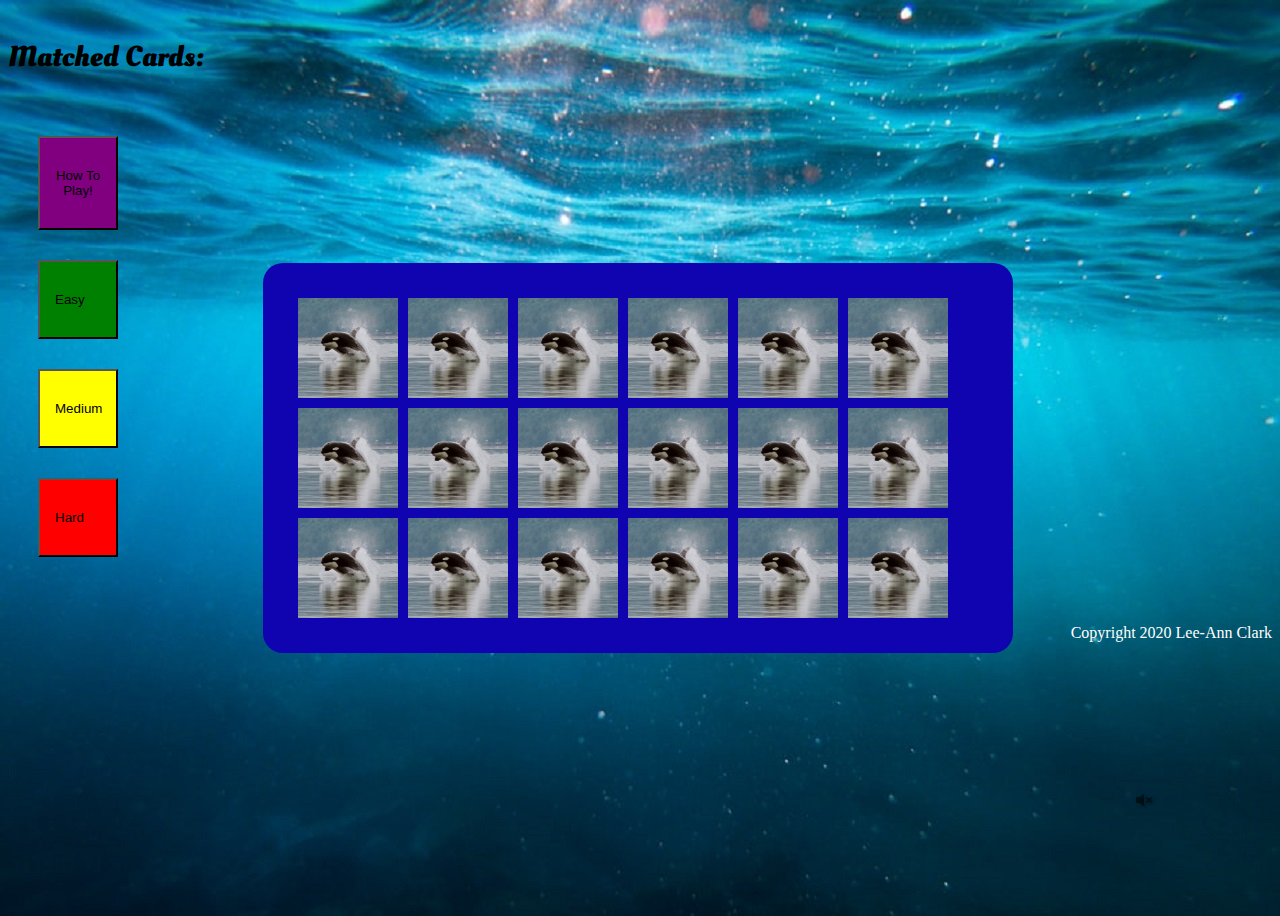
==== index.html @ 4de88b0d "how to play modal completed" ====
<!DOCTYPE html>
<html lang="en">

<head>
  <meta charset="UTF-8">
  <title>Memory Game</title>
  <link rel="stylesheet" href="/assets/css/style.css">
  <link rel="stylesheet" href="https://cdnjs.cloudflare.com/ajax/libs/font-awesome/5.13.0/css/all.min.css">
  <script src="https://ajax.googleapis.com/ajax/libs/jquery/2.1.1/jquery.min.js"></script>
  <script src="/assets/js/cards.js"></script>
  <script src="/assets/js/script.js"></script>

</head>

<body>

  <div class="game-score">
    <h3>Matched Cards:<span id="result"></span></h3>

    <!-- Trigger/Open The Modal -->
    <button id="myBtn" style=background-color:purple>How To Play!</button>

    <!-- The Modal -->
    <div id="myModal" class="modal">

      <!-- Modal content -->
      <div class="modal-content">
        <span class="close">&times;</span>
        <h2>Welcome to The Ocean.</h2>
        <p> The aim of this game is to test your memory.<br>
          Click on 2 cards.<br>
          If they match they will dissapear.<br>
          If not they will turn back over.<br>
          Match all the cards until there are none left.<br>
          You can choose your level of difficulty by clicking either Easy, Medium or Hard buttons.</p>
        <h3>Have Fun!</h3>

      </div>
    </div>

    <button id="easy" value="easy" style=background-color:green>Easy</button>
    <button id="medium" value="medium" style=background-color:yellow>Medium</button>
    <button id="hard" value="hard" style=background-color:red>Hard</button>
  </div>


  <div class="grid">
  </div>
  <div class="sound-button" id="muteButton"><i id="muteId" onclick="muteIcon()" class="fas fa-volume-mute"></i>
  </div>
  <div class="footer">
    <p>Copyright 2020 Lee-Ann Clark</p>
  </div>
</body>

</html>
---- assets/css/style.css ----
@import url("https://fonts.googleapis.com/css2?family=Oleo+Script&display=swap");

.grid {
  display: flex;
  flex-wrap: wrap;
  background: rgb(15, 4, 175);
  width: 690px;
  margin: auto;
  padding: 30px;
  border-width: 30px;
  border-radius: 20px;
}

img {

  width: 100px;
  height: 100px;
  border-style: solid;
  border-width: 5px;
  border-color: rgb(15, 4, 175);
}

img:hover {
  border-style: solid;
  border-width: 5px;
  border-color: rgb(5, 207, 221);
  border-radius: 10px;
}

body {
  height: 100vh;
  display: flex;
  background: url(/assets/images/underwater1.png);
  /*background: rgb(8, 186, 218);*/
}

h2 {
  font-family: 'Oleo Script', cursive;
    font-size: 35px;
    text-align: center;
}
h3 {
  font-family: 'Oleo Script', cursive;
    font-size: 1.8em;
    text-align: center;
 
  
}/* The Modal (background) */
.modal {
  display: none;
  position: fixed;
  z-index: 1;
  left: 0;
  top: 0;
  width: 100%;
  height: 100%;
  overflow: auto;
  background-color: rgb(0, 0, 0);
  /* Fallback color */
  background-color: rgba(0, 0, 0, 0.4);
  /* Black w/ opacity */
  
}

/* Modal Content/Box */
.modal-content {
  background-color: rgb(5, 207, 221);
  margin: 15% auto;
  padding: 20px;
  border: 1px solid #888;
  width: 45%;
  height: 40%;
  text-align: center;
}

/* The Close Button */
.close {
  color: #aaa;
  float: right;
  font-size: 28px;
  font-weight: bold;
}

.close:hover,
.close:focus {
  color: black;
  text-decoration: none;
  cursor: pointer;
}
/*------Buttons  ------*/
#myBtn {
  margin-top: 30px;
  margin-left: 30px;
  width: 80px;
  padding: 30px 15px 30px 15px;
}

#easy, #medium,
#hard {
  display: flex;
  margin-top: 30px;
  margin-left: 30px;
  width: 80px;
  padding: 30px 15px 30px 15px;
}

.sound-button {
  position:fixed;
  bottom:10%;
  right:10%;
  color: rgba(0, 0, 0, .5);
  text-align:center;
  text-shadow: 2px 2px 3px rgba(0, 0, 0, 0.3);
  z-index: 99;
  cursor: pointer;
}
.footer {
  color: white;
  margin-top: 600px;
  
}
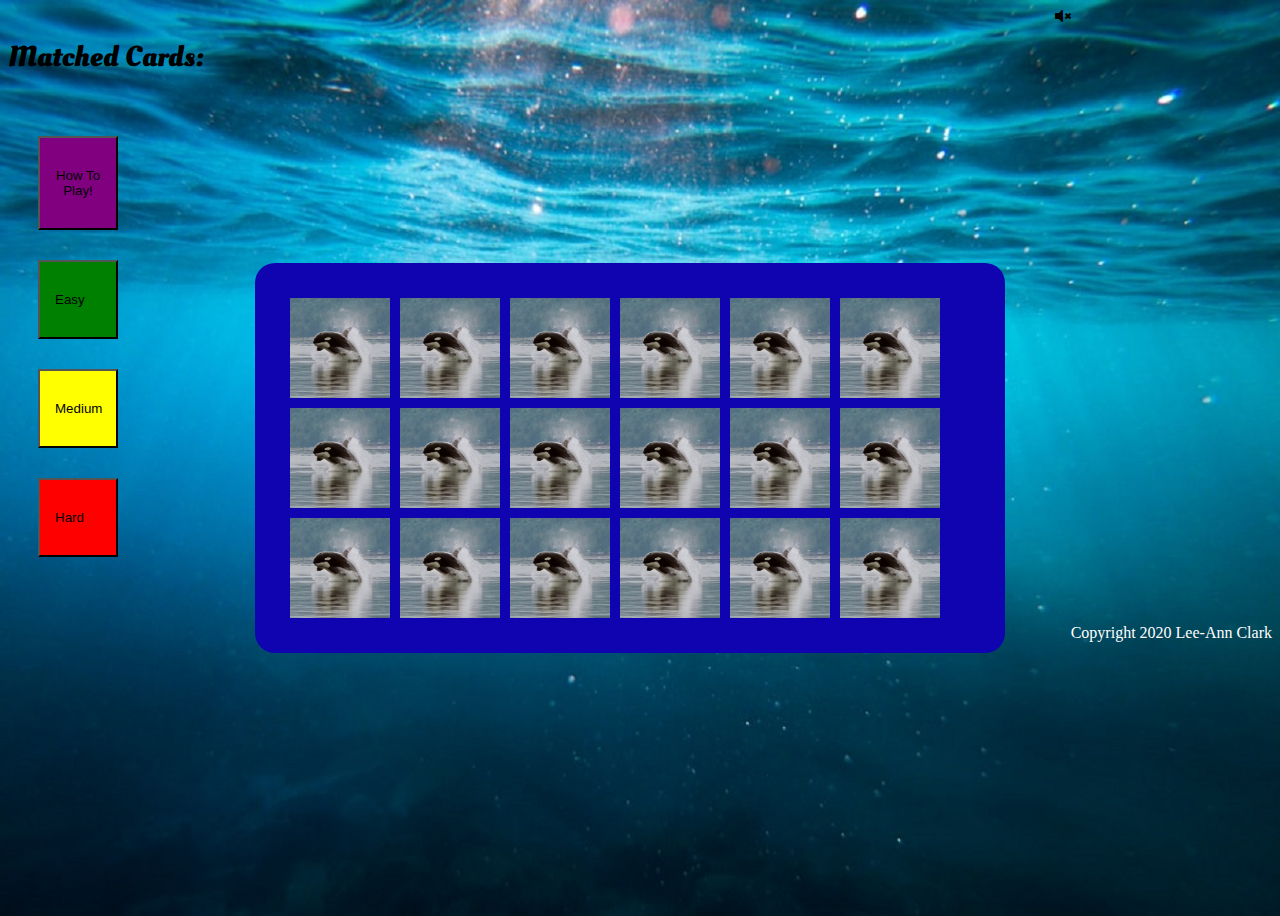
==== commit d3b5c996: "README.md started" ====
--- a/index.html
+++ b/index.html
@@ -4,17 +4,22 @@
 <head>
   <meta charset="UTF-8">
   <title>Memory Game</title>
-  <link rel="stylesheet" href="/assets/css/style.css">
+  <meta http-equiv="X-UA-Compatible" content="ie=edge" />
+  <meta name="viewport" content="width=device-width, initial-scale=1 shrink-to-fit=no">
+  <meta name="description" content="Ocean Memory Game">
+  
+   <!-- style sheets -->
+  <link rel="stylesheet" href="assets/css/style.css">
   <link rel="stylesheet" href="https://cdnjs.cloudflare.com/ajax/libs/font-awesome/5.13.0/css/all.min.css">
   <script src="https://ajax.googleapis.com/ajax/libs/jquery/2.1.1/jquery.min.js"></script>
-  <script src="/assets/js/cards.js"></script>
-  <script src="/assets/js/script.js"></script>
+  <script src="assets/js/cards.js"></script>
+  <script src="assets/js/script.js"></script>
 
 </head>
 
 <body>
-
-  <div class="game-score">
+ 
+ <div class="game-score">
     <h3>Matched Cards:<span id="result"></span></h3>
 
     <!-- Trigger/Open The Modal -->
@@ -33,7 +38,8 @@
           If not they will turn back over.<br>
           Match all the cards until there are none left.<br>
           You can choose your level of difficulty by clicking either Easy, Medium or Hard buttons.</p>
-        <h3>Have Fun!</h3>
+          Use landscape mode if playing on your phone.
+          <h3>Have Fun!</h3>
 
       </div>
     </div>
--- a/assets/css/style.css
+++ b/assets/css/style.css
@@ -30,7 +30,10 @@
 body {
   height: 100vh;
   display: flex;
-  background: url(/assets/images/underwater1.png);
+  background: url(../images/underwater1.png);
+  background-repeat: no-repeat;
+  background-attachment: fixed;
+  background-size: cover;
   /*background: rgb(8, 186, 218);*/
 }
 
@@ -69,7 +72,7 @@
   padding: 20px;
   border: 1px solid #888;
   width: 45%;
-  height: 40%;
+  height: 45%;
   text-align: center;
 }
 
@@ -104,16 +107,7 @@
   padding: 30px 15px 30px 15px;
 }
 
-.sound-button {
-  position:fixed;
-  bottom:10%;
-  right:10%;
-  color: rgba(0, 0, 0, .5);
-  text-align:center;
-  text-shadow: 2px 2px 3px rgba(0, 0, 0, 0.3);
-  z-index: 99;
-  cursor: pointer;
-}
+
 .footer {
   color: white;
   margin-top: 600px;
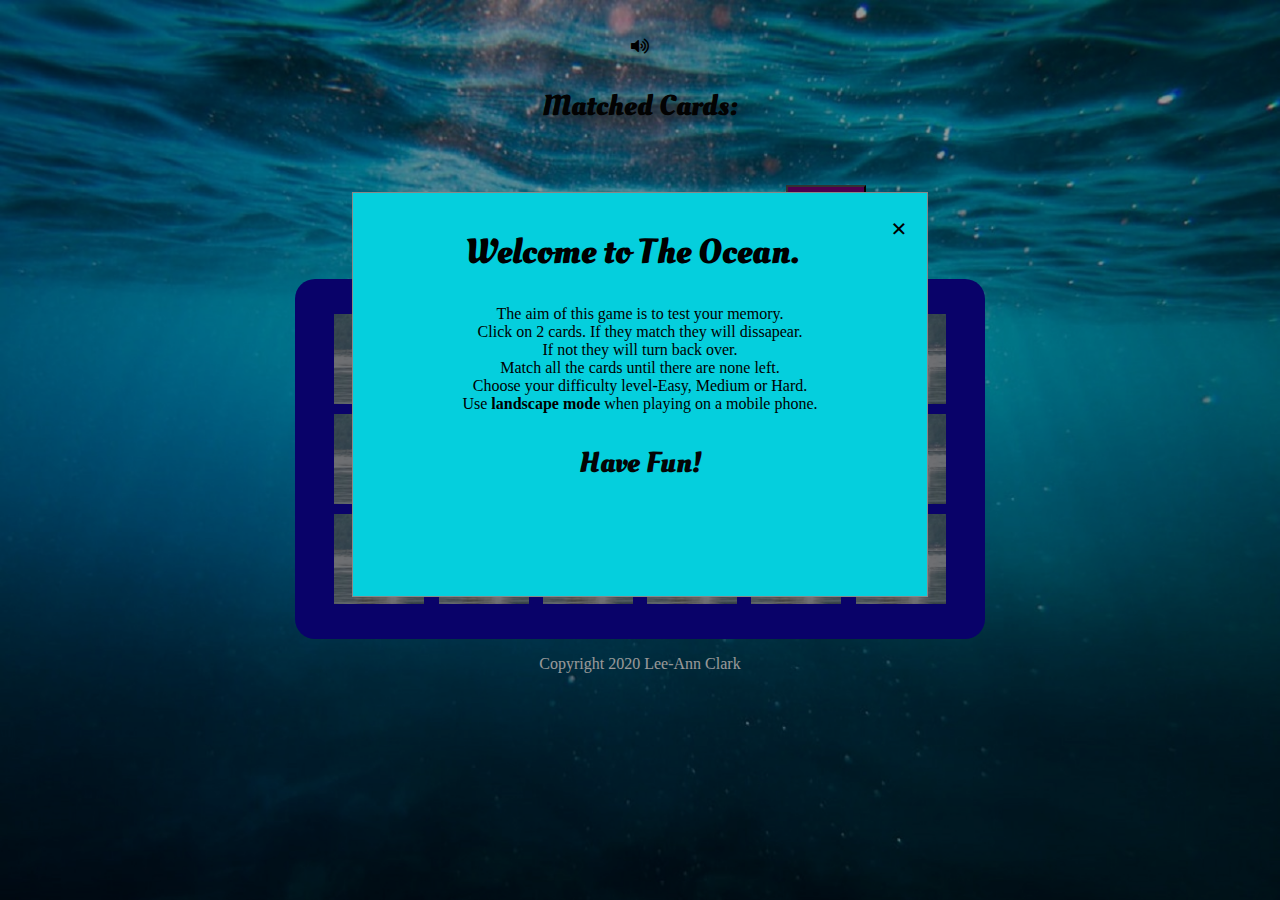
==== commit dc016b1e: "design layout changed" ====
--- a/index.html
+++ b/index.html
@@ -1,62 +1,54 @@
 <!DOCTYPE html>
 <html lang="en">
+<head>
+    <meta charset="UTF-8">
+    <title>Memory Game</title>
+    <meta http-equiv="X-UA-Compatible" content="ie=edge"/>
+    <meta name="viewport" content="width=device-width, initial-scale=1 shrink-to-fit=no">
+    <meta name="description" content="Ocean Memory Game">
+    <!-- style sheets -->
+    <link rel="stylesheet" href="assets/css/style.css">
+    <link rel="stylesheet" href="https://cdnjs.cloudflare.com/ajax/libs/font-awesome/5.13.0/css/all.min.css">
+    <script src="https://ajax.googleapis.com/ajax/libs/jquery/2.1.1/jquery.min.js"></script>
+    <script src="assets/js/cards.js"></script>
+    <script src="assets/js/script.js"></script>
+</head>
+<body>
+<div class="full-width">
+  <div class="game-score">
+    <div class="sound-button" id="muteButton"><i id="muteId" class="fas fa-volume-up"></i></div>
+    <h3>Matched Cards:<span id="result"></span></h3>
+</div>
+    <!-- Trigger/Open The Modal -->
+    <button id="easy" value="easy" style=background-color:green>Easy</button>
+    <button id="medium" value="medium" style=background-color:yellow>Medium</button>
+    <button id="hard" value="hard" style=background-color:red>Hard</button>
+    <button id="myBtn" style=background-color:purple>How To Play!</button>
+</div>
 
-<head>
-  <meta charset="UTF-8">
-  <title>Memory Game</title>
-  <meta http-equiv="X-UA-Compatible" content="ie=edge" />
-  <meta name="viewport" content="width=device-width, initial-scale=1 shrink-to-fit=no">
-  <meta name="description" content="Ocean Memory Game">
-  
-   <!-- style sheets -->
-  <link rel="stylesheet" href="assets/css/style.css">
-  <link rel="stylesheet" href="https://cdnjs.cloudflare.com/ajax/libs/font-awesome/5.13.0/css/all.min.css">
-  <script src="https://ajax.googleapis.com/ajax/libs/jquery/2.1.1/jquery.min.js"></script>
-  <script src="assets/js/cards.js"></script>
-  <script src="assets/js/script.js"></script>
-
-</head>
-
-<body>
- 
- <div class="game-score">
-    <h3>Matched Cards:<span id="result"></span></h3>
-
-    <!-- Trigger/Open The Modal -->
-    <button id="myBtn" style=background-color:purple>How To Play!</button>
-
-    <!-- The Modal -->
-    <div id="myModal" class="modal">
-
-      <!-- Modal content -->
-      <div class="modal-content">
+<div class="full-width grid-wrap">
+    <div class="grid">
+    </div>
+</div>
+<div class="full-width">
+    <div class="footer">
+        <p>Copyright 2020 Lee-Ann Clark</p>
+    </div>
+</div>
+<!-- The Modal -->
+<div id="myModal" class="modal">
+    <!-- Modal content -->
+    <div class="modal-content">
         <span class="close">&times;</span>
         <h2>Welcome to The Ocean.</h2>
         <p> The aim of this game is to test your memory.<br>
-          Click on 2 cards.<br>
-          If they match they will dissapear.<br>
-          If not they will turn back over.<br>
-          Match all the cards until there are none left.<br>
-          You can choose your level of difficulty by clicking either Easy, Medium or Hard buttons.</p>
-          Use landscape mode if playing on your phone.
-          <h3>Have Fun!</h3>
-
-      </div>
+            Click on 2 cards. If they match they will dissapear.<br>
+            If not they will turn back over.<br>
+            Match all the cards until there are none left.<br>
+            Choose your difficulty level-Easy, Medium or Hard.<br>
+        Use <strong>landscape mode</strong> when playing on a mobile phone.</p>
+        <h3>Have Fun!</h3>
     </div>
-
-    <button id="easy" value="easy" style=background-color:green>Easy</button>
-    <button id="medium" value="medium" style=background-color:yellow>Medium</button>
-    <button id="hard" value="hard" style=background-color:red>Hard</button>
-  </div>
-
-
-  <div class="grid">
-  </div>
-  <div class="sound-button" id="muteButton"><i id="muteId" onclick="muteIcon()" class="fas fa-volume-mute"></i>
-  </div>
-  <div class="footer">
-    <p>Copyright 2020 Lee-Ann Clark</p>
-  </div>
+</div>
 </body>
-
 </html>--- a/assets/css/style.css
+++ b/assets/css/style.css
@@ -1,4 +1,9 @@
 @import url("https://fonts.googleapis.com/css2?family=Oleo+Script&display=swap");
+
+.full-width {
+  width: 100%;
+  text-align: center;
+}
 
 .grid {
   display: flex;
@@ -9,10 +14,14 @@
   padding: 30px;
   border-width: 30px;
   border-radius: 20px;
+  justify-content: space-evenly;
+}
+
+* {
+  box-sizing: border-box;
 }
 
 img {
-
   width: 100px;
   height: 100px;
   border-style: solid;
@@ -27,30 +36,40 @@
   border-radius: 10px;
 }
 
-body {
+html {
   height: 100vh;
   display: flex;
   background: url(../images/underwater1.png);
   background-repeat: no-repeat;
   background-attachment: fixed;
   background-size: cover;
-  /*background: rgb(8, 186, 218);*/
+}
+
+body {
+  max-width: 1240px;
+  margin-left: auto;
+  margin-right: auto;
+  display: block;
 }
 
 h2 {
   font-family: 'Oleo Script', cursive;
-    font-size: 35px;
-    text-align: center;
+  font-size: 35px;
+  text-align: center;
+  margin-top: 15px;
 }
+
 h3 {
   font-family: 'Oleo Script', cursive;
-    font-size: 1.8em;
-    text-align: center;
- 
-  
-}/* The Modal (background) */
+  font-size: 1.8em;
+  text-align: center;
+  color: rgb(5, 5, 5);
+  margin-top: 30px;
+}
+
+/* The Modal (background) */
 .modal {
-  display: none;
+  display: flex;
   position: fixed;
   z-index: 1;
   left: 0;
@@ -62,7 +81,6 @@
   /* Fallback color */
   background-color: rgba(0, 0, 0, 0.4);
   /* Black w/ opacity */
-  
 }
 
 /* Modal Content/Box */
@@ -74,11 +92,16 @@
   width: 45%;
   height: 45%;
   text-align: center;
+  overflow: auto;
+}
+
+.modal-text-small {
+  margin-top: 10px;
 }
 
 /* The Close Button */
 .close {
-  color: #aaa;
+  color: black;
   float: right;
   font-size: 28px;
   font-weight: bold;
@@ -90,26 +113,56 @@
   text-decoration: none;
   cursor: pointer;
 }
+
 /*------Buttons  ------*/
 #myBtn {
+  margin-top: 30px;
+  margin-left: 30px;
+  width: 80px;
+  padding: 30px 15px 15px 15px;
+}
+
+#easy,
+#medium,
+#hard  {
   margin-top: 30px;
   margin-left: 30px;
   width: 80px;
   padding: 30px 15px 30px 15px;
 }
 
-#easy, #medium,
-#hard {
-  display: flex;
+.sound-button {
   margin-top: 30px;
-  margin-left: 30px;
-  width: 80px;
-  padding: 30px 15px 30px 15px;
+  color: black;
+  text-align: center;
+  text-shadow: 2px 2px 3px rgba(0, 0, 0, 0.3);
+  z-index: 99;
+  cursor: pointer;
 }
-
 
 .footer {
   color: white;
-  margin-top: 600px;
   
+  margin-bottom:150px;
+}
+
+/*  phones */
+@media screen and (max-width: 600px) {
+  .grid-wrap {
+    display: flex;
+    margin: 10px;
+    width: auto;
+  }
+
+  .grid {
+    width: calc(100vw - 50px);
+    margin: auto 10px;
+    padding: 15px;
+    
+  }
+
+  img {
+    width: calc(33% - 30px);
+    height: auto;
+  }
 }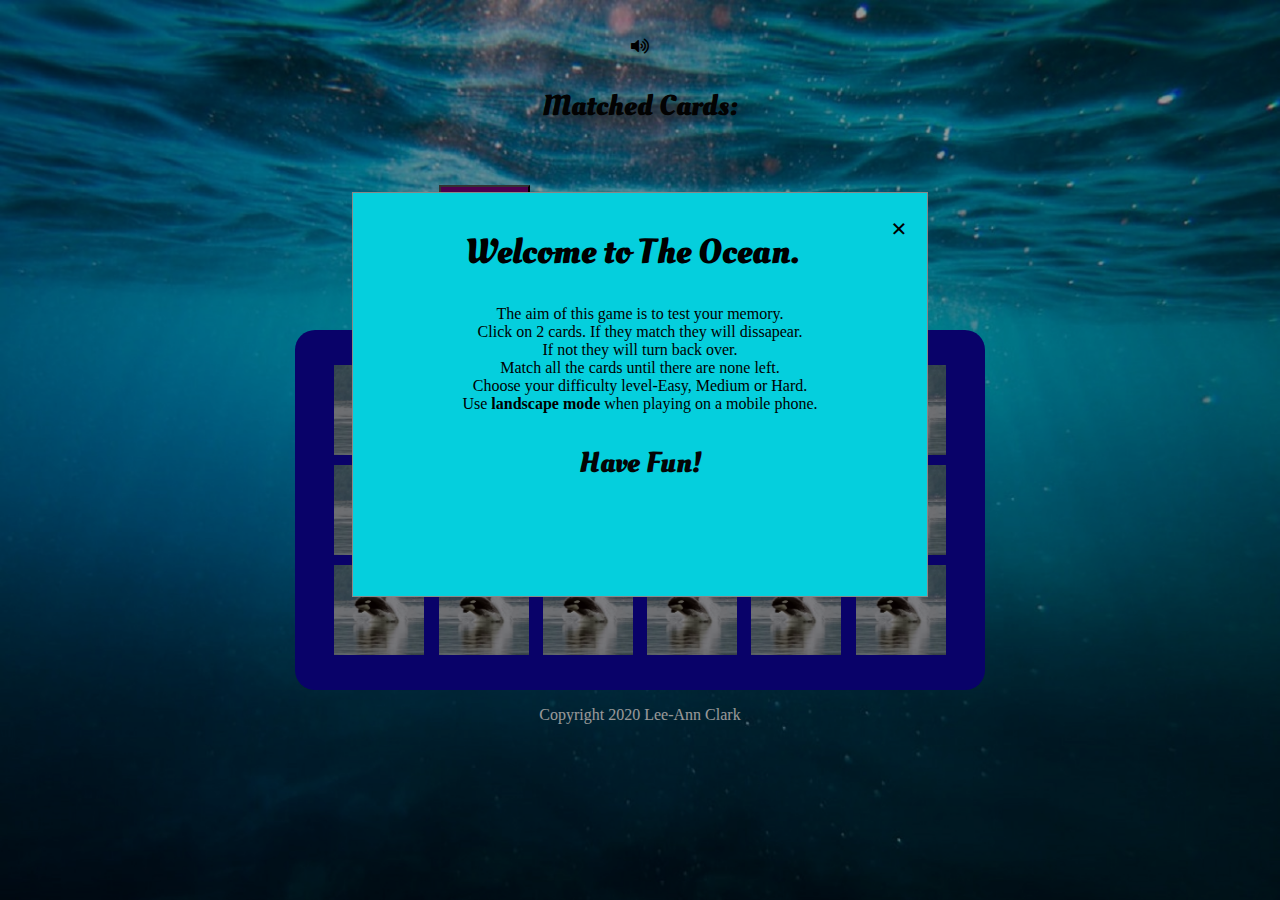
==== commit 3948a617: "styling changed" ====
--- a/index.html
+++ b/index.html
@@ -1,54 +1,66 @@
 <!DOCTYPE html>
 <html lang="en">
+
 <head>
-    <meta charset="UTF-8">
-    <title>Memory Game</title>
-    <meta http-equiv="X-UA-Compatible" content="ie=edge"/>
-    <meta name="viewport" content="width=device-width, initial-scale=1 shrink-to-fit=no">
-    <meta name="description" content="Ocean Memory Game">
-    <!-- style sheets -->
-    <link rel="stylesheet" href="assets/css/style.css">
-    <link rel="stylesheet" href="https://cdnjs.cloudflare.com/ajax/libs/font-awesome/5.13.0/css/all.min.css">
-    <script src="https://ajax.googleapis.com/ajax/libs/jquery/2.1.1/jquery.min.js"></script>
-    <script src="assets/js/cards.js"></script>
-    <script src="assets/js/script.js"></script>
+  <meta charset="UTF-8">
+  <title>Memory Game</title>
+  <meta http-equiv="X-UA-Compatible" content="ie=edge" />
+  <meta name="viewport" content="width=device-width, initial-scale=1 shrink-to-fit=no">
+  <meta name="description" content="Ocean Memory Game">
+
+  <!-- favicon-->
+  <link rel="apple-touch-icon" sizes="180x180" href="/assets/favicon/apple-touch-icon.png">
+  <link rel="icon" type="image/png" sizes="32x32" href="/assets/favicon/favicon-32x32.png">
+  <link rel="icon" type="image/png" sizes="16x16" href="/assets/favicon/favicon-16x16.png">
+  <link rel="manifest" href="/assets/favicon/site.webmanifest">
+
+  <!-- style sheets -->
+  <link rel="stylesheet" href="assets/css/style.css">
+  <link rel="stylesheet" href="https://cdnjs.cloudflare.com/ajax/libs/font-awesome/5.13.0/css/all.min.css">
+  <script src="assets/js/cards.js"></script>
+  <script src="assets/js/script.js"></script>
 </head>
+
 <body>
-<div class="full-width">
-  <div class="game-score">
-    <div class="sound-button" id="muteButton"><i id="muteId" class="fas fa-volume-up"></i></div>
-    <h3>Matched Cards:<span id="result"></span></h3>
-</div>
+  <div class="full-width">
+    <div class="game-score">
+      <div class="sound-button" id="muteButton"><i id="muteId" class="fas fa-volume-up"></i></div>
+      <h3>Matched Cards:<span id="result"></span></h3>
+    </div>
     <!-- Trigger/Open The Modal -->
-    <button id="easy" value="easy" style=background-color:green>Easy</button>
-    <button id="medium" value="medium" style=background-color:yellow>Medium</button>
-    <button id="hard" value="hard" style=background-color:red>Hard</button>
-    <button id="myBtn" style=background-color:purple>How To Play!</button>
-</div>
+    <button id="myBtn">How To Play!<br><br></button>
+    <button id="easy" value="easy">Easy</button>
+    <button id="medium" value="medium">Medium</button>
+    <button id="hard" value="hard">Hard</button>
+    </div>
 
-<div class="full-width grid-wrap">
+  <div class="full-width grid-wrap">
     <div class="grid">
     </div>
-</div>
-<div class="full-width">
+  </div>
+  <div class="full-width">
     <div class="footer">
-        <p>Copyright 2020 Lee-Ann Clark</p>
+      <p>Copyright 2020 Lee-Ann Clark</p>
     </div>
-</div>
-<!-- The Modal -->
-<div id="myModal" class="modal">
+  </div>
+  <!-- The Modal -->
+  <div id="myModal" class="modal">
     <!-- Modal content -->
     <div class="modal-content">
-        <span class="close">&times;</span>
-        <h2>Welcome to The Ocean.</h2>
-        <p> The aim of this game is to test your memory.<br>
-            Click on 2 cards. If they match they will dissapear.<br>
-            If not they will turn back over.<br>
-            Match all the cards until there are none left.<br>
-            Choose your difficulty level-Easy, Medium or Hard.<br>
+      <span class="close">&times;</span>
+      <h2>Welcome to The Ocean.</h2>
+      <p> The aim of this game is to test your memory.<br>
+        Click on 2 cards. If they match they will dissapear.<br>
+        If not they will turn back over.<br>
+        Match all the cards until there are none left.<br>
+        Choose your difficulty level-Easy, Medium or Hard.<br>
         Use <strong>landscape mode</strong> when playing on a mobile phone.</p>
-        <h3>Have Fun!</h3>
+      <h3>Have Fun!</h3>
     </div>
-</div>
+  </div>
+
+  <!-- AUDIO FILES -->
+  <audio id="bgMusic" src="assets/audio/bgMusic.mp3"></audio>
 </body>
+
 </html>--- a/assets/css/style.css
+++ b/assets/css/style.css
@@ -3,6 +3,7 @@
 .full-width {
   width: 100%;
   text-align: center;
+  
 }
 
 .grid {
@@ -10,7 +11,7 @@
   flex-wrap: wrap;
   background: rgb(15, 4, 175);
   width: 690px;
-  margin: auto;
+  margin-top: 30px;
   padding: 30px;
   border-width: 30px;
   border-radius: 20px;
@@ -116,15 +117,32 @@
 
 /*------Buttons  ------*/
 #myBtn {
-  margin-top: 30px;
+  font-weight: bolder;
+  font-size: 15px;
+  margin-top:30px;
   margin-left: 30px;
   width: 80px;
-  padding: 30px 15px 15px 15px;
+  padding: 30px 15px 0px 15px;
+  background-color: purple;
+  width: 91px;
+  height: 85px;
+}
+
+#easy {
+  background-color: green;
+}
+#medium {
+  background-color: yellow;
+}
+#hard {
+  background-color:red;
 }
 
 #easy,
 #medium,
 #hard  {
+  font-weight: bolder;
+  font-size: 15px;
   margin-top: 30px;
   margin-left: 30px;
   width: 80px;
@@ -138,6 +156,7 @@
   text-shadow: 2px 2px 3px rgba(0, 0, 0, 0.3);
   z-index: 99;
   cursor: pointer;
+ 
 }
 
 .footer {
